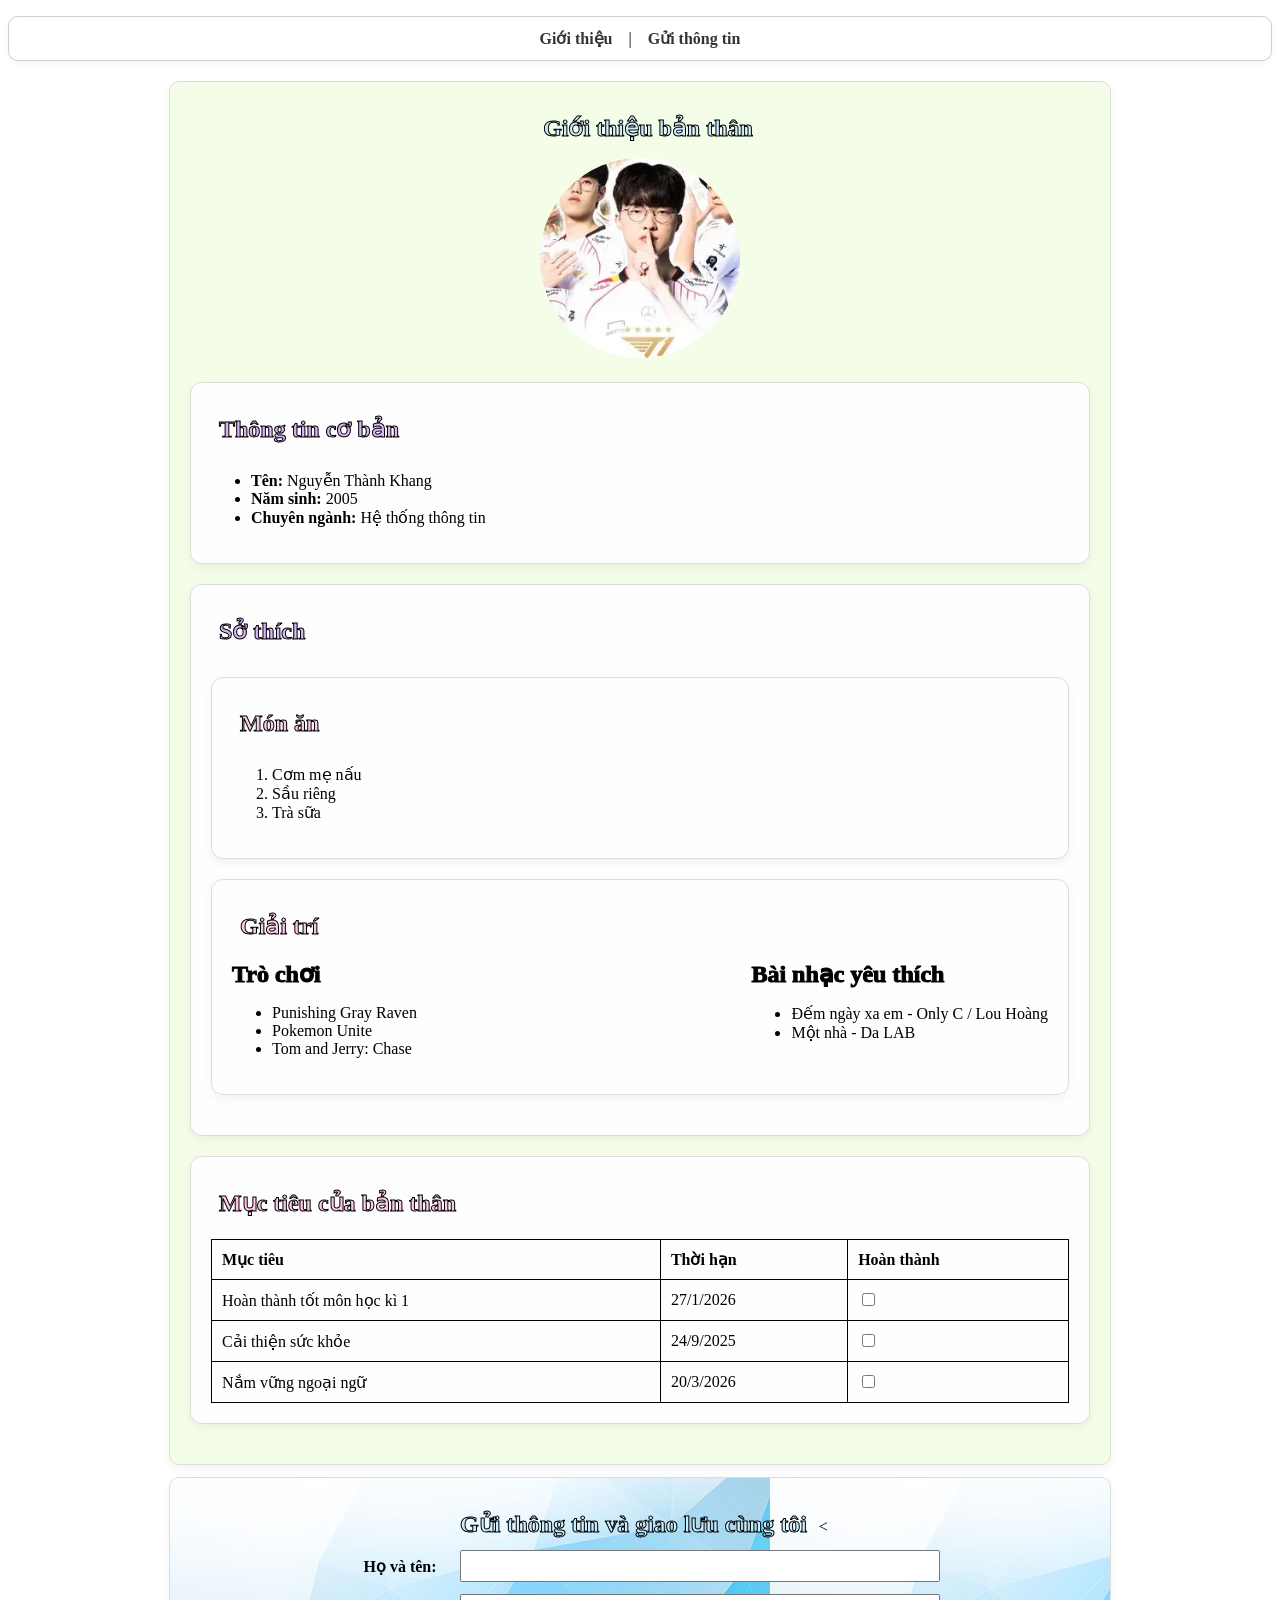
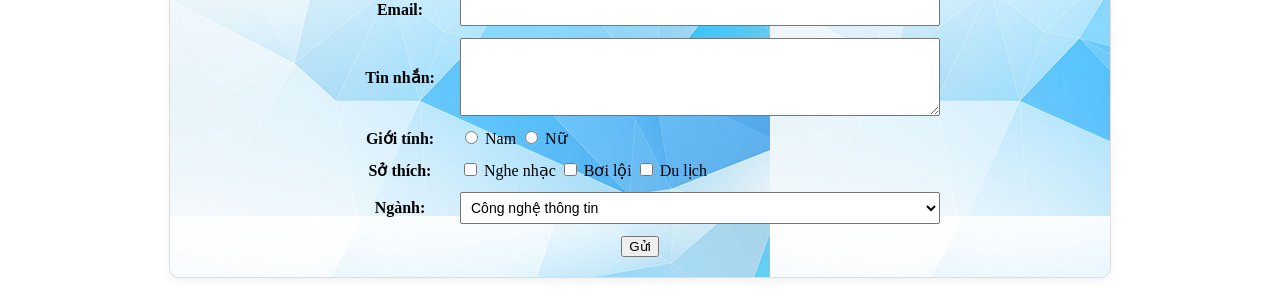
==== index.html @ f5708a9c "Rename 23520698.html to index.html" ====
<!DOCTYPE html>
<html lang="vi">
<head>
  <meta charset="UTF-8" />
  <meta name="viewport" content="width=device-width, initial-scale=1" />
  <title>Trang cá nhân - Nguyễn Thành Khang</title>
  <link rel="stylesheet" href="styles.css">
</head>
<body>
    <nav>
        <a href="#intro">Giới thiệu</a> |
        <a href="#contact">Gửi thông tin</a>
    </nav>
            <section id="intro" class ="section-box">  
                <h1 class="badge-h1">Giới thiệu bản thân</h1>
            
            <div class="avatar-center">
                <img src="image.webp" alt="Ảnh của tôi" class="avatar-img">
            </div>

            <section class="section-box">
            <h2 class="badge-h2">Thông tin cơ bản</h2>
            <ul>
                <li><strong>Tên:</strong> Nguyễn Thành Khang</li>
                <li><strong>Năm sinh:</strong> 2005</li>
                <li><strong>Chuyên ngành:</strong> Hệ thống thông tin</li>
            </ul>
            </section> 
            <section class="section-box">
            <h2 class="badge-h2">Sở thích</h2><br>
                <section class="section-box">
                <h3 class="badge-h3">Món ăn</h3>
                <ol type ="1">
                    <li>Cơm mẹ nấu</li>
                    <li>Sầu riêng</li>
                    <li>Trà sữa</li>
                </ol>
              </section>  

            <section class="section-box">
                <h3 class="badge-h3">Giải trí</h3>
                <div class="flex-row">
                    <div >
                    <h4>Trò chơi</h4>
                    <ul>
                        <li>Punishing Gray Raven</li>
                        <li>Pokemon Unite</li>
                        <li>Tom and Jerry: Chase</li>
                    </ul>
                    </div>

                    <div >
                    <h4>Bài nhạc yêu thích</h4>
                    <ul>
                        <li>Đếm ngày xa em - Only C / Lou Hoàng</li>
                        <li>Một nhà - Da LAB</li>
                    </ul>
                    </div>
                </div>
                </section>
                </section>
            <section class="section-box">
                <h3 class="badge-h3">Mục tiêu của bản thân</h3> 
                     <table>
                    <tr>
                        <th>Mục tiêu</th>
                        <th>Thời hạn</th>
                        <th>Hoàn thành</th>
                    </tr>
                    <tr>
                        <td>Hoàn thành tốt môn học kì 1 </td>
                        <td>27/1/2026</td>
                        <td> <input type="checkbox"></td>
                    </tr>
                    <tr>
                        <td>Cải thiện sức khỏe</td>
                        <td>24/9/2025</td>
                        <td> <input type="checkbox"></td>
                    </tr>
                    <tr>
                        <td>Nắm vững ngoại ngữ</td>
                        <td>20/3/2026</td>
                        <td><input type="checkbox"></td>
                    </tr>   
                </table>
            </section>      
        </section>
    <section id="contact" class="section-box">
        <h1 class="badge-h1">Gửi thông tin và giao lưu cùng tôi</h1>
        <<form action="submit_form.php" method="post" class="contact-form">
            <div class="form-group">
                <label for="name">Họ và tên:</label>
                <input type="text" id="name" name="name" required>
            </div>

            <div class="form-group">
                <label for="email">Email:</label>
                <input type="email" id="email" name="email" required>
            </div>

            <div class="form-group">
                <label for="message">Tin nhắn:</label>
                <textarea id="message" name="message" rows="4" required></textarea>
            </div>

            <div class="form-group">
                <label>Giới tính:</label>
                <div>
                <input type="radio" name="gender" value="male"> Nam
                <input type="radio" name="gender" value="female"> Nữ
                </div>
            </div>

            <div class="form-group">
                <label>Sở thích:</label>
                <div>
                <input type="checkbox" name="interests" value="music"> Nghe nhạc
                <input type="checkbox" name="interests" value="swimming"> Bơi lội
                <input type="checkbox" name="interests" value="travel"> Du lịch
                </div>
            </div>

            <div class="form-group">
                <label for="major">Ngành:</label>
                <select id="major" name="major">
                <option value="IT">Công nghệ thông tin</option>
                <option value="IS">Hệ thống thông tin</option>
                <option value="CS">Khoa học máy tính</option>
                <option value="DS">Khoa học dữ liệu</option>
                <option value="SE">Kỹ thuật phần mềm</option>
                </select>
            </div>

            <button type="submit">Gửi</button>
            </form>

    </section>
</body>
</html>
---- styles.css ----
h1, h2, h3, h4 {
  font-size: 24px;
  -webkit-text-stroke: 1px black;
  text-stroke: 1px black;
  margin: 8px 0;
}

table {
  width: 100%;
  border-collapse: collapse;
  margin-top: 10px;
}
table th, table td {
  border: 1px solid black;
  padding: 10px;
  vertical-align: middle;
}
.center-cell {
  text-align: center;
}

.header-box {
  display: block;           
  width: 100%;             
  box-sizing: border-box;  
  padding: 12px 16px;
  margin: 12px 0;         
  border: 1px solid #cfcfcf;
  border-radius: 8px;
  background-color: #ffffff;
  box-shadow: 0 2px 6px rgba(0,0,0,0.04);
  text-align: center; 
}

#intro {
  padding: 20px;
  border-radius: 10px;
  text-align: left; 
  margin-bottom: 12px;
  background-color: #F3FDE8;
  
}

#contact {
  background-image: url('anhnen.jpg');
  background-repeat: repeat;
  padding: 20px;
  border-radius: 10px;
  text-align: center; 
  margin-top: 12px;


}

.avatar-center {
  text-align: center;
  margin: 12px 0;
}
.avatar-img {
  border-radius: 50%;
  object-fit: cover;
  display: inline-block;
  width: 200px; 
  height: 200px;
}

nav, footer {
  display: block;            
  margin: 16px auto;           
  padding: 12px 18px;
  border: 1px solid #cfcfcf;
  border-radius: 10px;
  background-color: #ffffff;
  box-shadow: 0 2px 6px rgba(0,0,0,0.05);
  text-align: center;
}
nav a {
  text-decoration: none;
  color: #333;
  font-weight: 600;
  margin: 0 12px;
  transition: color 0.2s;
}
nav a:hover {
  color: #007BFF;
}
.badge-h1 {
  color: #CAEDFF;
  display: inline-block;
  padding: 4px 8px;
  border-radius: 4px;
}
.badge-h2 {
  color: #D8B4F8;
  display: inline-block;
  padding: 4px 8px;
  border-radius: 4px;
}
.badge-h3 {
  color: #FFC7EA;
  display: inline-block;
  padding: 4px 8px;
  border-radius: 4px;
}

.form-box {
  max-width: 720px;                
  margin: 14px auto;               
  padding: 16px;
  border: 1px solid #d0d0d0;
  border-radius: 10px;
  background-color: #ffffff;
  box-shadow: 0 6px 18px rgba(0,0,0,0.03);
  text-align: left;
}
.section-box {
  max-width: 980px;
  margin: 20px auto;         
  padding: 20px;
  border: 1px solid #ddd;
  border-radius: 12px;
  background-color: #fefefe;
  box-shadow: 0 4px 10px rgba(0,0,0,0.05);
}

.section-box {
  max-width: 900px;
  margin: 20px auto;
  padding: 20px;
  border: 1px solid #ddd;
  border-radius: 12px;
  background-color: #fefefe;
  box-shadow: 0 4px 10px rgba(0,0,0,0.05);
}

.flex-row {
  display: flex;
  gap: 20px;   
  justify-content: space-between;     
  flex-wrap: wrap;  
}


.contact-form {
  max-width: 600px;
  margin: 0 auto;
}


.form-group {
  display: flex;
  align-items: center;   
  margin-bottom: 12px;
}


.form-group label {
  width: 120px;
  font-weight: bold;
}


.form-group input,
.form-group select,
.form-group textarea {
  flex: 1;
  padding: 6px;
  font-size: 14px;
}

#intro > .badge-h1 {
  display: block;
  text-align: center;
  width: 100%;
}
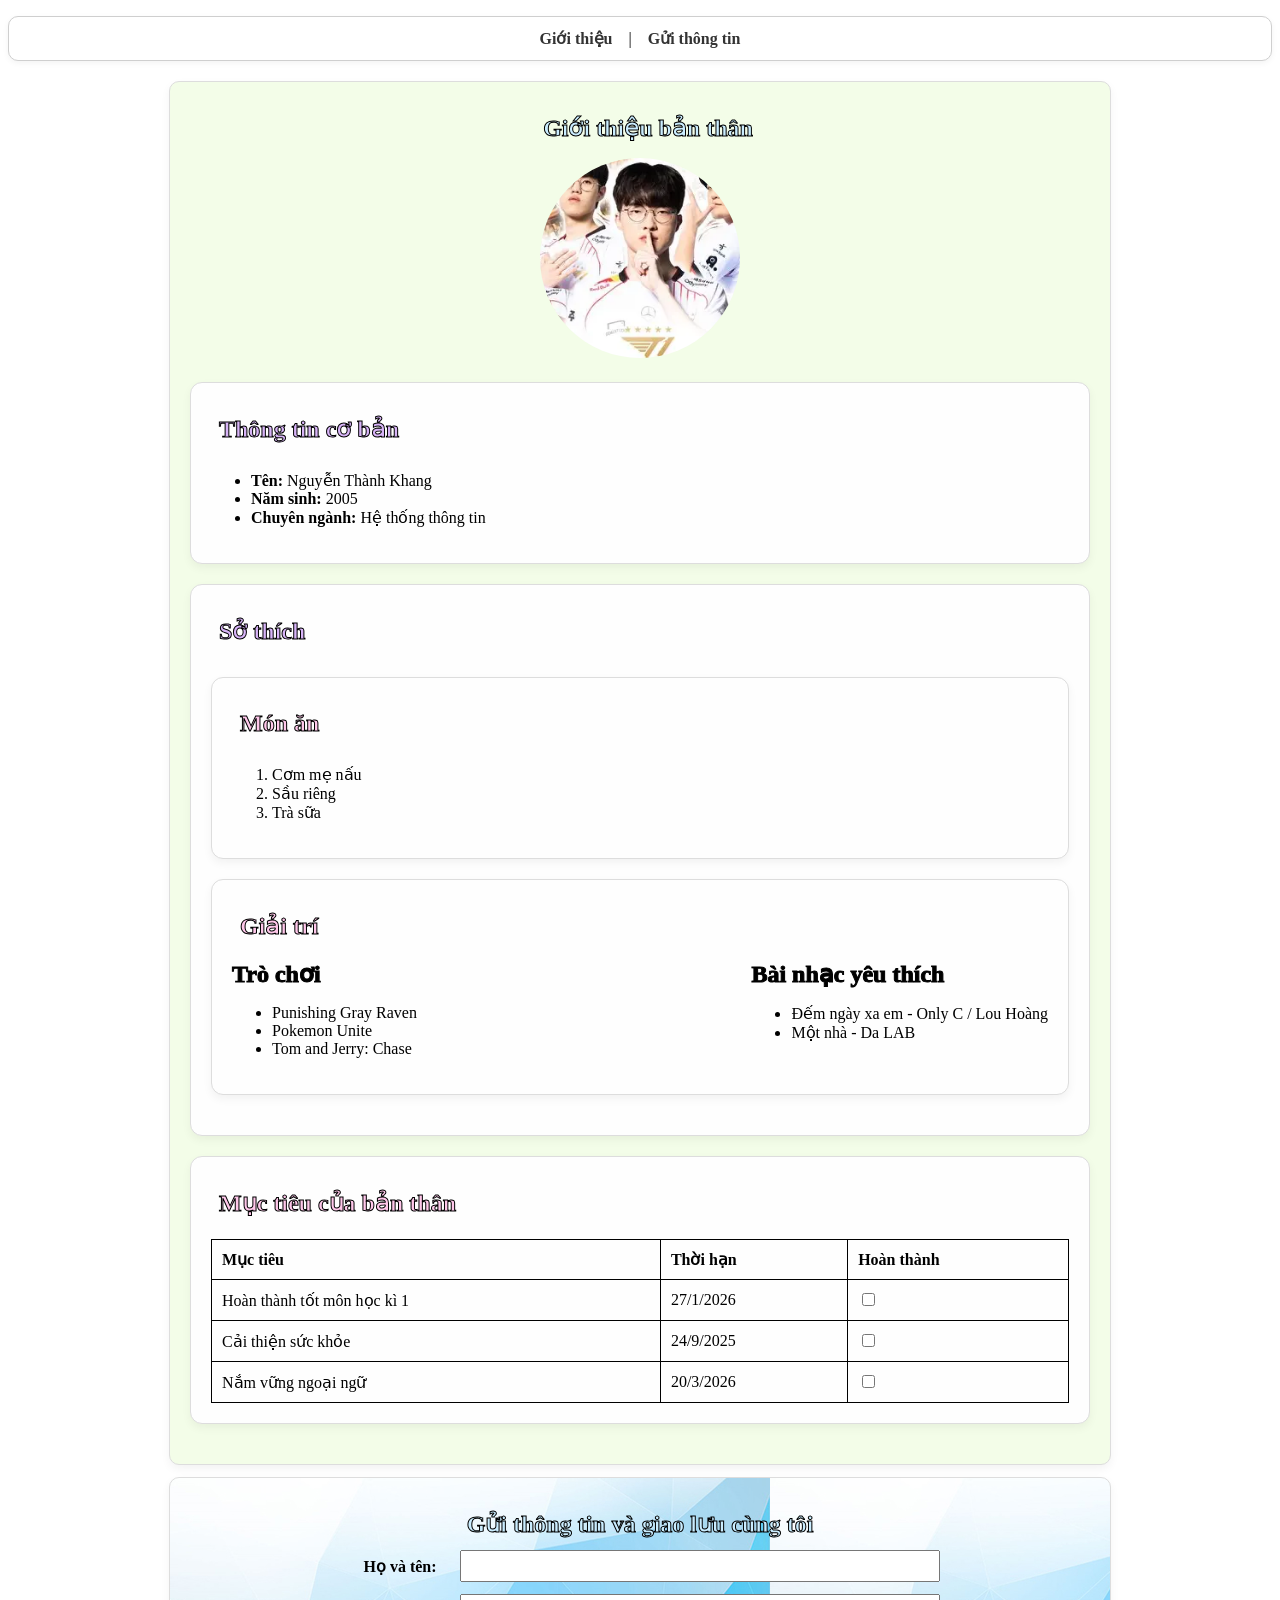
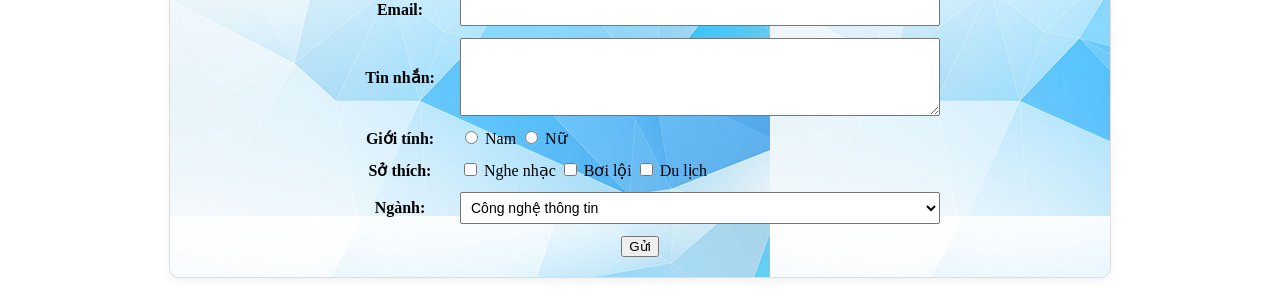
==== commit f2a10b43: "commit bài tập 3" ====
--- a/index.html
+++ b/index.html
@@ -5,6 +5,7 @@
   <meta name="viewport" content="width=device-width, initial-scale=1" />
   <title>Trang cá nhân - Nguyễn Thành Khang</title>
   <link rel="stylesheet" href="styles.css">
+  <link rel="js" href="script.js">
 </head>
 <body>
     <nav>
@@ -15,7 +16,8 @@
                 <h1 class="badge-h1">Giới thiệu bản thân</h1>
             
             <div class="avatar-center">
-                <img src="image.webp" alt="Ảnh của tôi" class="avatar-img">
+                <img src="image.webp" alt="Ảnh của tôi" class="avatar">
+               
             </div>
 
             <section class="section-box">
@@ -70,37 +72,37 @@
                     <tr>
                         <td>Hoàn thành tốt môn học kì 1 </td>
                         <td>27/1/2026</td>
-                        <td> <input type="checkbox"></td>
+                        <td> <input class="target" type="checkbox"></td>
                     </tr>
                     <tr>
                         <td>Cải thiện sức khỏe</td>
                         <td>24/9/2025</td>
-                        <td> <input type="checkbox"></td>
+                        <td> <input class="target" type="checkbox"></td>
                     </tr>
                     <tr>
                         <td>Nắm vững ngoại ngữ</td>
                         <td>20/3/2026</td>
-                        <td><input type="checkbox"></td>
+                        <td><input class ="target" type="checkbox"></td>
                     </tr>   
                 </table>
             </section>      
         </section>
     <section id="contact" class="section-box">
         <h1 class="badge-h1">Gửi thông tin và giao lưu cùng tôi</h1>
-        <<form action="submit_form.php" method="post" class="contact-form">
+        <form id="myForm" action="submit_form.php" method="post" class="contact-form">
             <div class="form-group">
                 <label for="name">Họ và tên:</label>
-                <input type="text" id="name" name="name" required>
+                <input type="text" id="name" name="name" >
             </div>
 
             <div class="form-group">
                 <label for="email">Email:</label>
-                <input type="email" id="email" name="email" required>
+                <input type="email" id="email" name="email" >
             </div>
 
             <div class="form-group">
                 <label for="message">Tin nhắn:</label>
-                <textarea id="message" name="message" rows="4" required></textarea>
+                <textarea id="message" name="message" rows="4" ></textarea>
             </div>
 
             <div class="form-group">
@@ -135,5 +137,7 @@
             </form>
 
     </section>
+    <button id="backToTop">Lên đầu trang</button>
+    <script src="script.js"></script>
 </body>
-</html>
+</html>
--- a/styles.css
+++ b/styles.css
@@ -58,12 +58,18 @@
   text-align: center;
   margin: 12px 0;
 }
-.avatar-img {
+.avatar {
   border-radius: 50%;
   object-fit: cover;
   display: inline-block;
   width: 200px; 
   height: 200px;
+  transition: transform 0.3s ease, border-color 0.3s ease;
+}
+
+.avatar.hovered {
+  transform: scale(1.05);
+  border-color: #4CAF50;
 }
 
 nav, footer {
@@ -175,3 +181,28 @@
   text-align: center;
   width: 100%;
 }
+
+
+.completed {
+  text-decoration: line-through;
+  background-color: #c6f5c6;
+}
+
+#backToTop {
+  position: fixed;
+  right: 20px;
+  bottom: 30px;
+  padding: 10px 15px;
+  background-color: #4CAF50;
+  color: #fff;
+  border: none;
+  border-radius: 4px;
+  cursor: pointer;
+  display: none;              /* Ẩn ban đầu */
+  transition: opacity 0.3s;   /* Mượt khi hiện/ẩn */
+}
+
+#backToTop:hover {
+  background-color: #45a049;
+}
+
